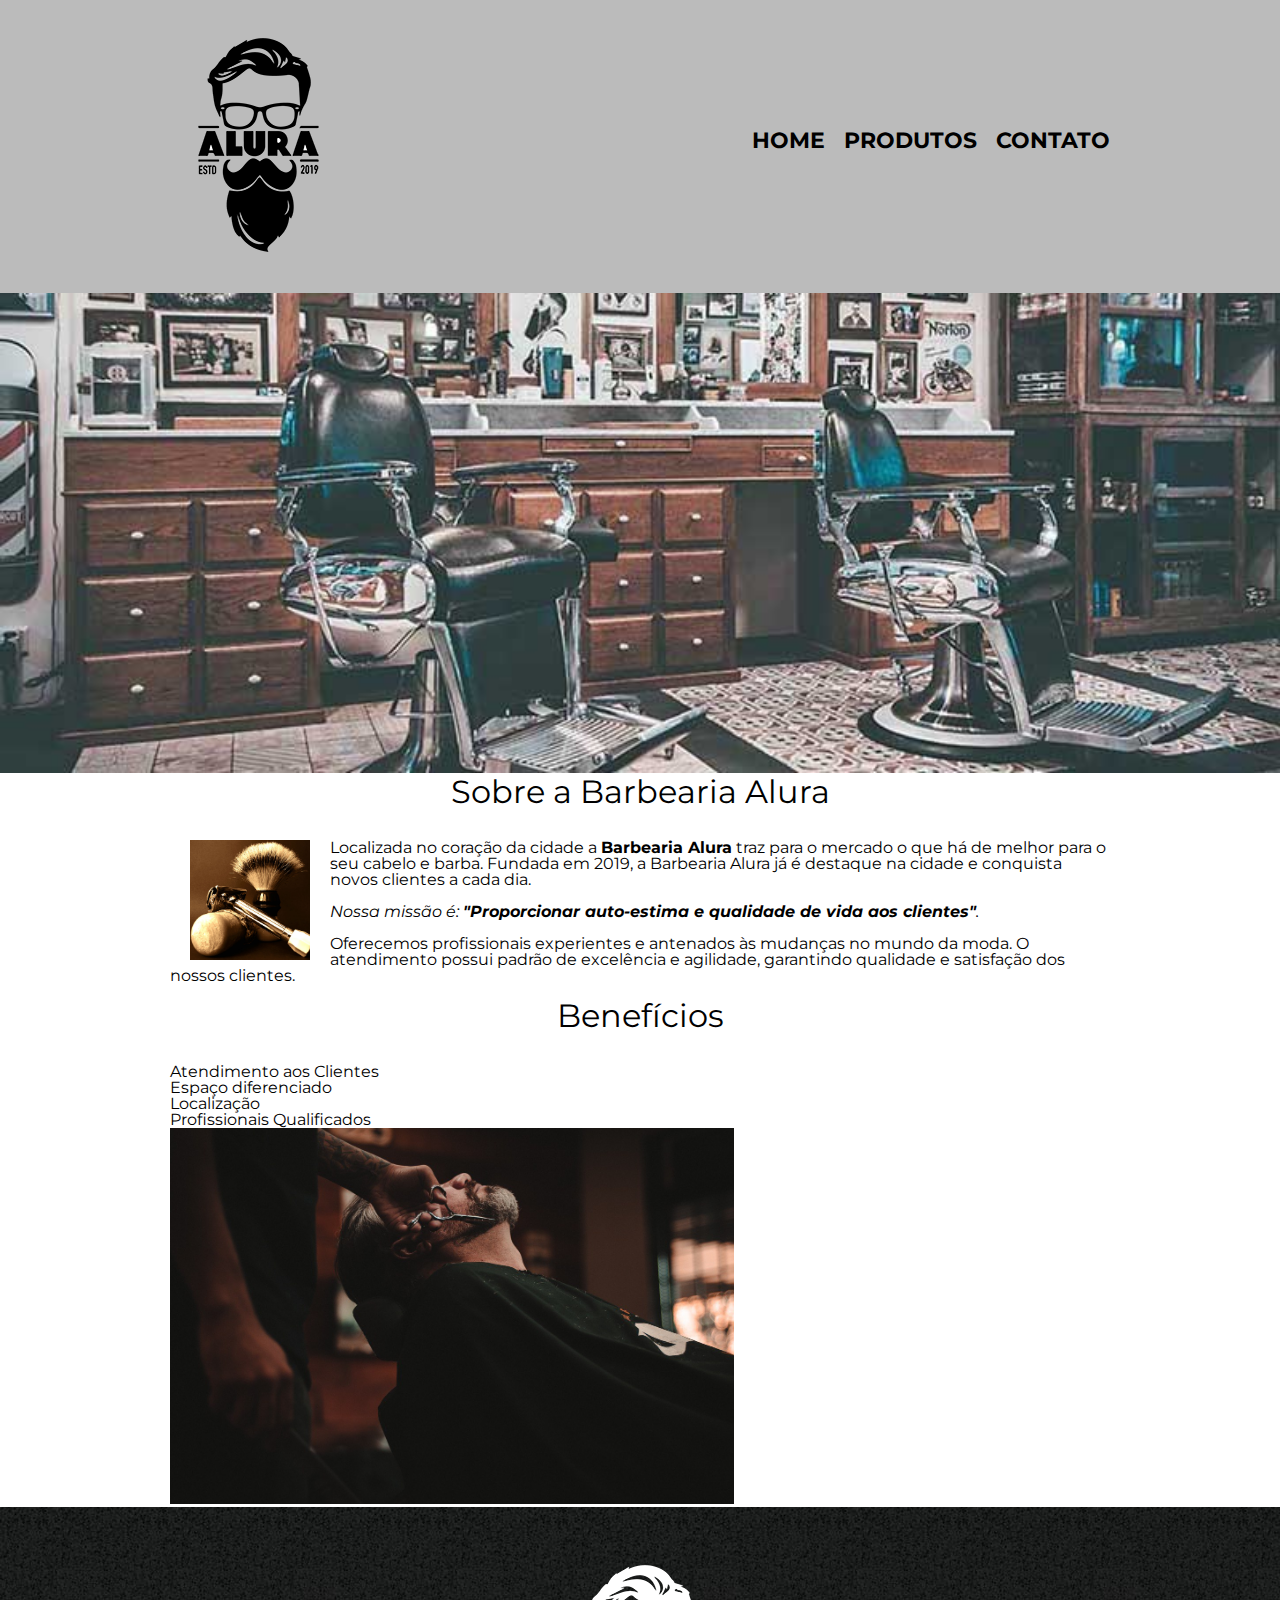
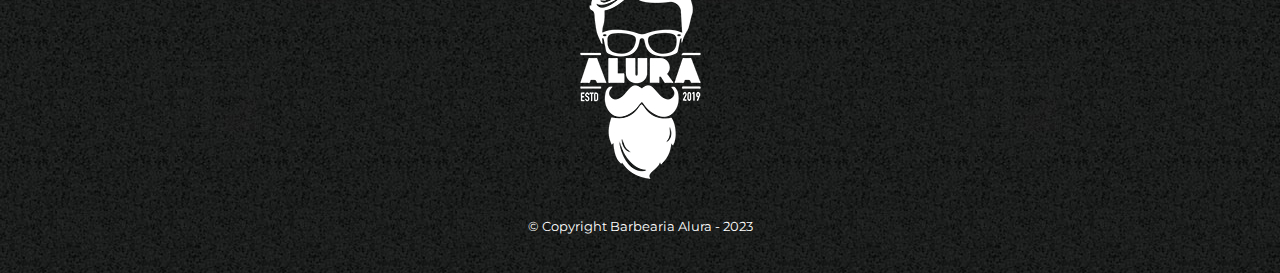
==== index.html @ fab91e8b "Initial commit" ====
<!DOCTYPE html>
<html lang="pt-br">
	<head>
		<meta charset="UTF-8">
		<title>Barbearia Alura</title>
		<link rel="stylesheet" href="reset.css">
		<link rel="stylesheet" href="Style-home.css">
		<link rel="preconnect" href="https://fonts.googleapis.com"><!--forma de usar uma fonte especifica para web - font google-->
		<link rel="preconnect" href="https://fonts.gstatic.com" crossorigin><!--forma de usar uma fonte especifica para web - font google-->
		<link href="https://fonts.googleapis.com/css2?family=Montserrat:wght@300;600&display=swap" rel="stylesheet"><!--forma de usar uma fonte especifica para web - font google-->
	</head>

	<body>
		<header><!--tag para cabeça do site-->
			<div class="caixa">
				<h1><img src="logo.png" alt="Logo marca da Barbearia"></h1>
				<nav><!--tag para navegação, criação de menu-->
					<ul>
						<li><a href="index.html">Home</a></li>
						<li><a href="produtos.html">Produtos</a></li>
						<li><a href="contato.html">Contato</a></li>
					</ul>
				</nav>
			</div>
		</header>

			<img class="banner" src="banner.jpg"><!--usamos uma classe para fazer um estilo, e usamos um identificador para um comportamento-->

			<main><!--tag para corpo do site-->
			<section class="principal"><!--quando há um assunto que engloba ele mesmo como um texto e seu titulo, no lugar da div usamos section-->
				<h2 class="titulo-principal">Sobre a Barbearia Alura</h2>
				
				<img src="utensilios.jpg" alt="utensilios de barbearia" class="utensilios">

				<p>Localizada no coração da cidade a <strong>Barbearia Alura</strong> traz para o mercado o que há de melhor para o seu cabelo e barba. Fundada em 2019, a Barbearia Alura já é destaque na cidade e conquista novos clientes a cada dia.</p>

				<p id="missao"><em>Nossa missão é: <strong>"Proporcionar auto-estima e qualidade de vida aos clientes"</strong>.</em></p>

				<p>Oferecemos profissionais experientes e antenados às mudanças no mundo da moda. O atendimento possui padrão de excelência e agilidade, garantindo qualidade e satisfação dos nossos clientes.</p>
			</section>

			<section class="beneficios">
				<h3 class="titulo-principal">Benefícios</h3>

				<ul>
					<li class="itens">Atendimento aos Clientes</li>
					<li class="itens">Espaço diferenciado</li>
					<li class="itens">Localização</li>
					<li class="itens">Profissionais Qualificados</li>
				</ul>

				<img src="beneficios.jpg" class="imagembeneficios">
			</section>
		</main>

		<footer><!--tag para rodapé-->
			<img src="logo-branco.png" alt="logo em branco do site">
			<p class="copyright">&copy; Copyright Barbearia Alura - 2023</p><!--o &copy; foi retirado do site unicode, é um conteudo especial - simbolo do tipo código unicode-->
		</footer>
		
	</body>
</html>
---- Style-home.css ----
body{/*forma de usar uma fonte especifica para web - font google*/
	font-family: 'Montserrat', sans-serif;
}
header {
	background: #BBBBBB;
	padding: 20px 0;
}
.caixa {
	position: relative;
	width: 940px;
	margin: 0 auto;
}

nav {
	position: absolute;
	top: 110px;
	right: 0;
}

nav li {
	display: inline;
	margin: 0 0 0 15px;
}

nav a {
	text-transform: uppercase;
	color: #000000;
	font-weight: bold;
	font-size: 22px;
	text-decoration: none;
}
nav a:hover{
	color: #8d4e0b;
	text-decoration: underline;
}
.banner{
	width: 100%;/*imagem com 100%  da largura da pagina*/
}
.titulo-principal{
	text-align: center;
	font-size: 2em;/*a medida "em" é a medida padrão de pixels em css, se é dito que o tamanho padrão em pixels do texto é de 15px, quando utilizado "2em" neste caso o titulo ficara 2 vezes o valor padrão de pixels, no caso 30px*/
	margin: 0 0 1em;/*desta forma o espaçamento para baixo tera 1 vez o valor padrão de pixels, neste caso o espaçamento será de 15px*/
	clear: left;/*este comando vai limpar um comando abaixo, o float, assim o floar nao vai afetar as configurações da class titulo-principal*/
}
.utensilios{
	width: 120px;
	float: left;/*comando float faz com que neste caso o texto flutue ao redor do objeto*/
	margin: 0 20px 0 20px;
}
.principal p{
	margin: 0 0 1em;
}
.principal strong{
	font-weight: bold;
}
.principal em{
	font-style: italic;
}
.imagembeneficios{
	width: 60%;
}
footer {
	text-align: center;
	background: url("bg.jpg");
	padding: 40px 0;
}
.copyright {
	color: #FFFFFF;
	font-size: 13px;
	margin: 20px 0 0;
}

main {
	width: 940px;
	margin: 0 auto;
}
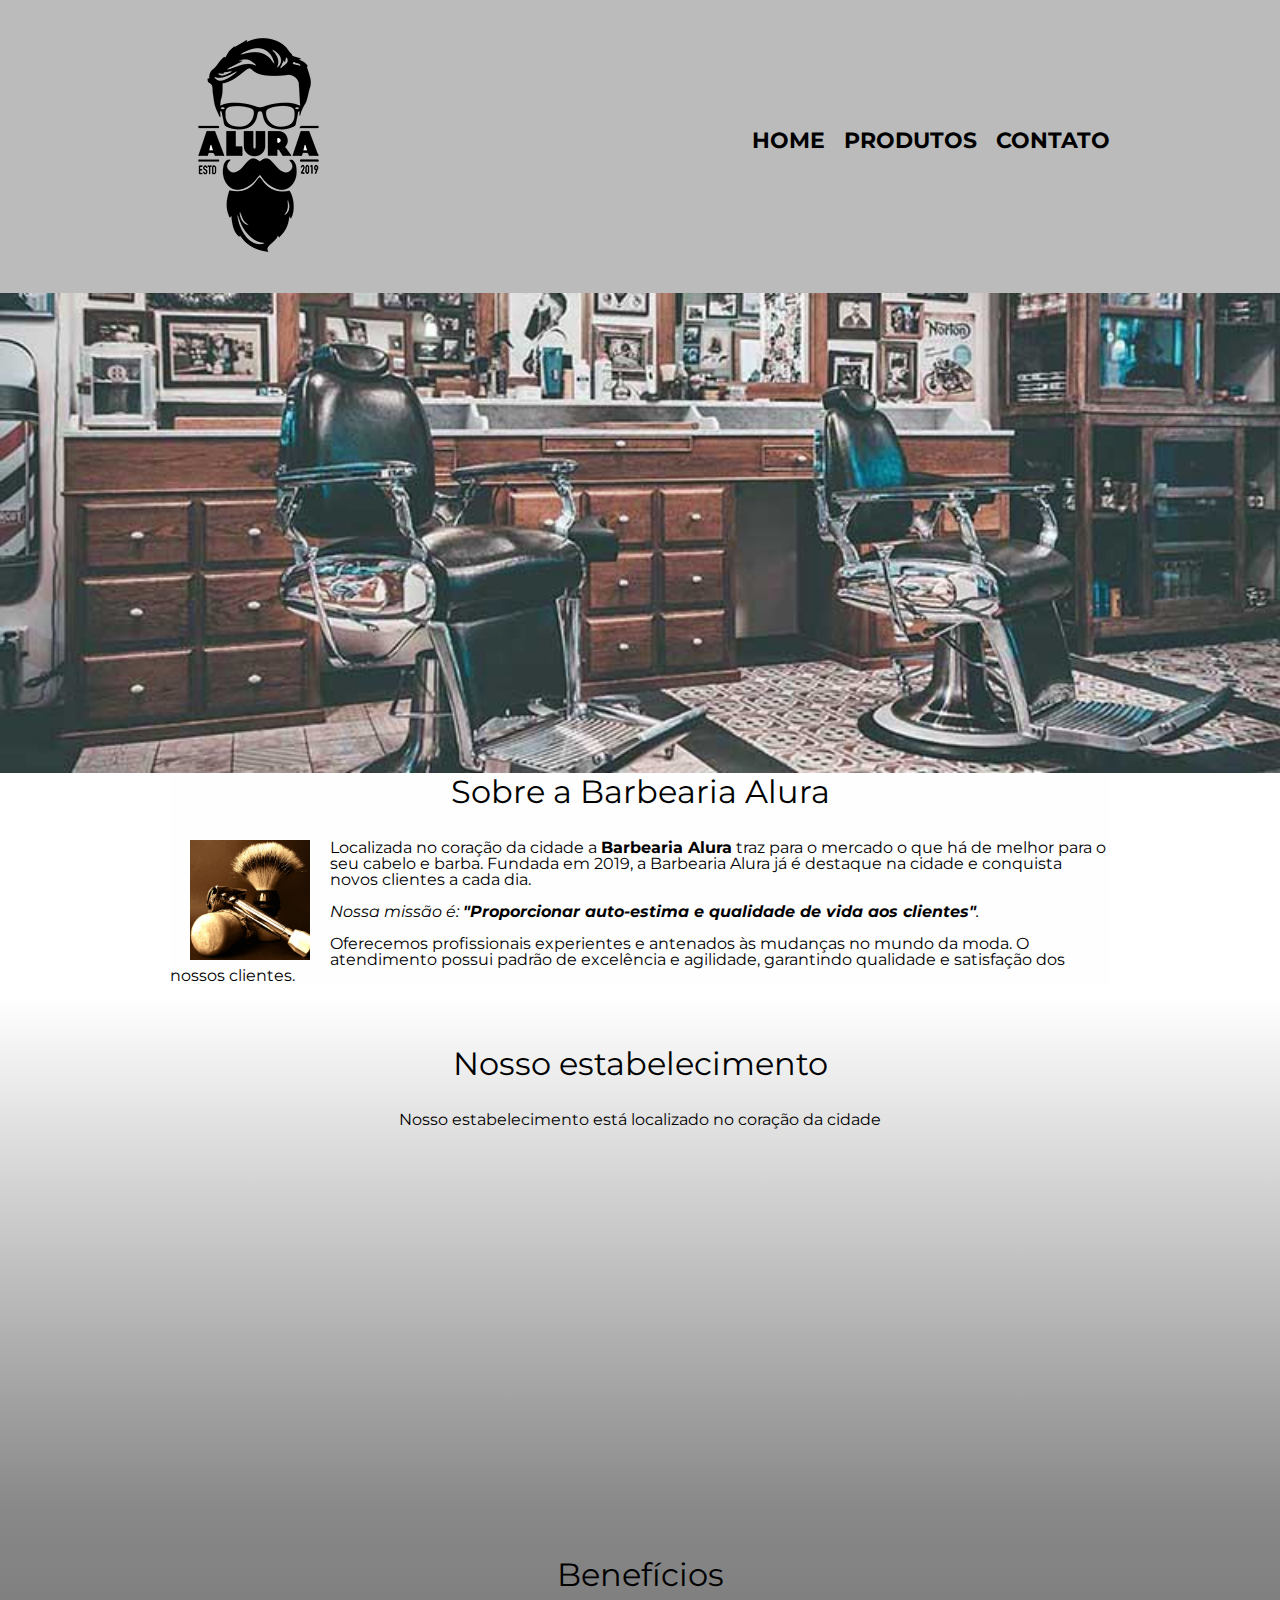
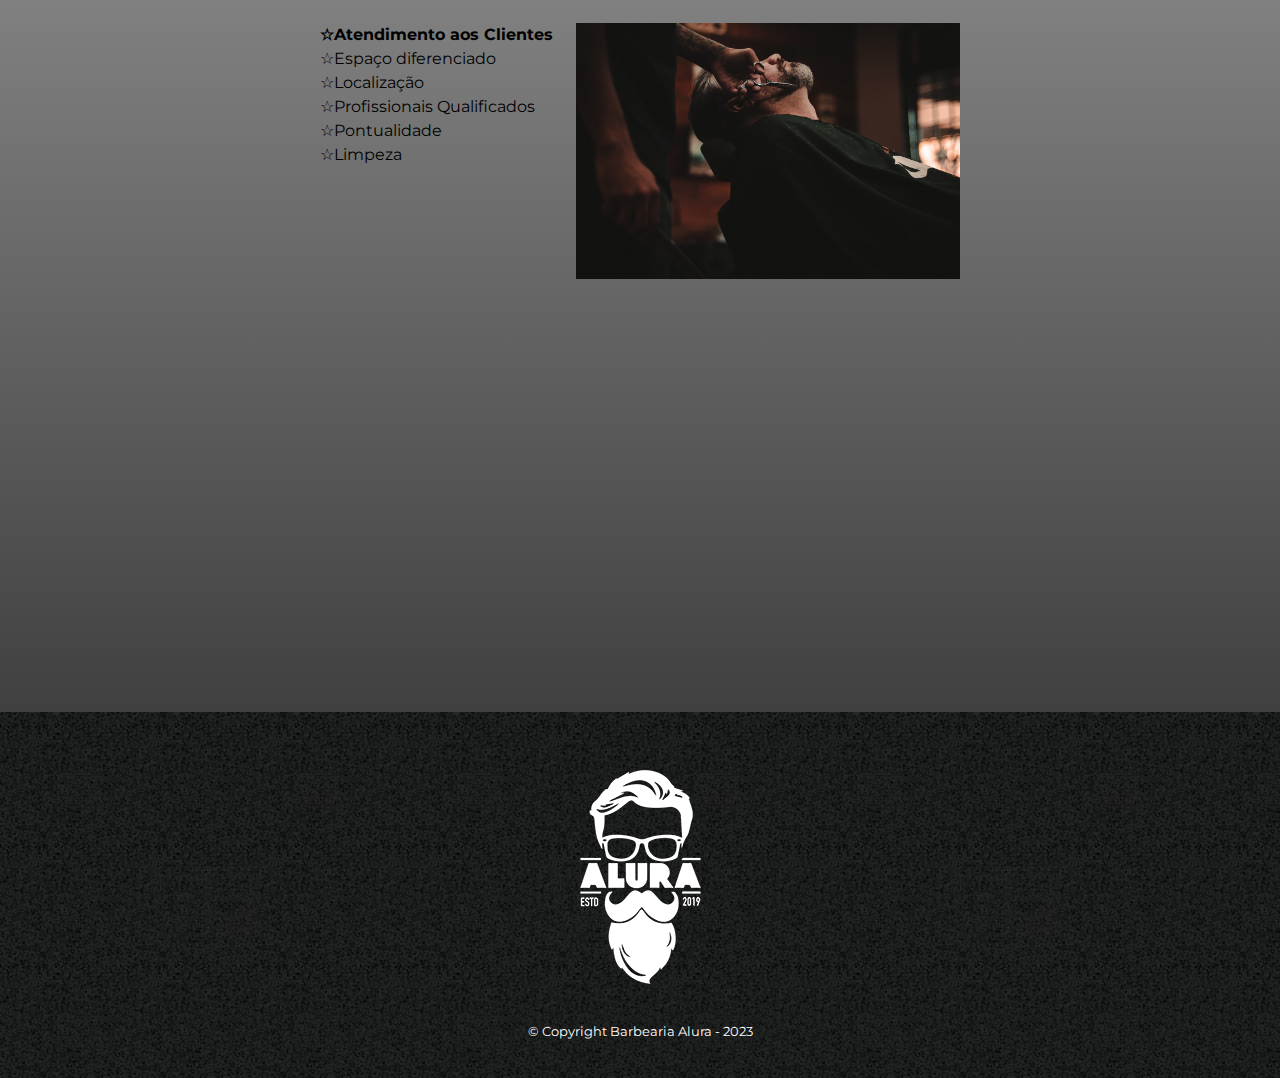
==== commit ee947e5b: "subindo alteração" ====
--- a/index.html
+++ b/index.html
@@ -24,32 +24,48 @@
 			</div>
 		</header>
 
-			<img class="banner" src="banner.jpg"><!--usamos uma classe para fazer um estilo, e usamos um identificador para um comportamento-->
+				<img class="banner" src="banner.jpg"><!--usamos uma classe para fazer um estilo, e usamos um identificador para um comportamento-->
 
-			<main><!--tag para corpo do site-->
-			<section class="principal"><!--quando há um assunto que engloba ele mesmo como um texto e seu titulo, no lugar da div usamos section-->
-				<h2 class="titulo-principal">Sobre a Barbearia Alura</h2>
-				
-				<img src="utensilios.jpg" alt="utensilios de barbearia" class="utensilios">
+				<main><!--tag para corpo do site-->
+				<section class="principal"><!--quando há um assunto que engloba ele mesmo como um texto e seu titulo, no lugar da div usamos section-->
+					<h2 class="titulo-principal">Sobre a Barbearia Alura</h2>
+					
+					<img src="utensilios.jpg" alt="utensilios de barbearia" class="utensilios">
 
-				<p>Localizada no coração da cidade a <strong>Barbearia Alura</strong> traz para o mercado o que há de melhor para o seu cabelo e barba. Fundada em 2019, a Barbearia Alura já é destaque na cidade e conquista novos clientes a cada dia.</p>
+					<p>Localizada no coração da cidade a <strong>Barbearia Alura</strong> traz para o mercado o que há de melhor para o seu cabelo e barba. Fundada em 2019, a Barbearia Alura já é destaque na cidade e conquista novos clientes a cada dia.</p>
 
-				<p id="missao"><em>Nossa missão é: <strong>"Proporcionar auto-estima e qualidade de vida aos clientes"</strong>.</em></p>
+					<p id="missao"><em>Nossa missão é: <strong>"Proporcionar auto-estima e qualidade de vida aos clientes"</strong>.</em></p>
 
-				<p>Oferecemos profissionais experientes e antenados às mudanças no mundo da moda. O atendimento possui padrão de excelência e agilidade, garantindo qualidade e satisfação dos nossos clientes.</p>
-			</section>
+					<p>Oferecemos profissionais experientes e antenados às mudanças no mundo da moda. O atendimento possui padrão de excelência e agilidade, garantindo qualidade e satisfação dos nossos clientes.</p>
+				</section>
 
+				<section class="mapa">
+
+					<h3 class="titulo-principal">Nosso estabelecimento</h3>
+					<p>Nosso estabelecimento está localizado no coração da cidade</p>
+					
+					<div class="mapa-conteudo">
+						<iframe src="https://www.google.com/maps/embed?pb=!1m18!1m12!1m3!1d3656.407977562702!2d-46.636826784516224!3d-23.589697068525627!2m3!1f0!2f0!3f0!3m2!1i1024!2i768!4f13.1!3m3!1m2!1s0x94ce5bd9bb943bf5%3A0x6f642995c970f0fe!2scaelum%20alura!5e0!3m2!1spt-BR!2sbr!4v1674771787236!5m2!1spt-BR!2sbr" width="100%" height="300" style="border:0;" allowfullscreen="" loading="lazy" referrerpolicy="no-referrer-when-downgrade"></iframe>
+
+				</section>
+			</div>
 			<section class="beneficios">
 				<h3 class="titulo-principal">Benefícios</h3>
+				<div class="conteudo-beneficios">
+					<ul class="lista-beneficios">
+						<li class="itens">Atendimento aos Clientes</li>
+						<li class="itens">Espaço diferenciado</li>
+						<li class="itens">Localização</li>
+						<li class="itens">Profissionais Qualificados</li>
+						<li class="itens">Pontualidade</li>
+						<li class="itens">Limpeza</li>
+					</ul><img src="beneficios.jpg" class="imagem-beneficios">
+				</div>
 
-				<ul>
-					<li class="itens">Atendimento aos Clientes</li>
-					<li class="itens">Espaço diferenciado</li>
-					<li class="itens">Localização</li>
-					<li class="itens">Profissionais Qualificados</li>
-				</ul>
+				<div class="video">
+					<iframe width="560" height="315" src="https://www.youtube.com/embed/wcVVXUV0YUY" title="YouTube video player" frameborder="0" allow="accelerometer; autoplay; clipboard-write; encrypted-media; gyroscope; picture-in-picture; web-share" allowfullscreen></iframe>
+				</div>
 
-				<img src="beneficios.jpg" class="imagembeneficios">
 			</section>
 		</main>
 
--- a/Style-home.css
+++ b/Style-home.css
@@ -47,6 +47,49 @@
 	float: left;/*comando float faz com que neste caso o texto flutue ao redor do objeto*/
 	margin: 0 20px 0 20px;
 }
+.beneficios{
+	padding: 3em 0;
+	background: linear-gradient(#888888, #404040);
+}
+.mapa{
+    padding: 3em 0;
+	background: linear-gradient(#fefefe, #888888);/*forma de incluir um fundo gradiente, onde é dito a cor inicial para cor final, além de poder colocar a porcentagem da cor, o angulo, e ate para nao queira linear, colocar o gradiente em circulos(radial)*/
+}
+.mapa p{
+	margin: 0 0 2em;
+	text-align: center;
+}
+.mapa-conteudo{
+	width: 940px;
+	margin: 0 auto;
+}
+.conteudo-beneficios{
+	width: 640px;
+	margin: 0 auto;
+}
+.lista-beneficios{
+	width: 40%;
+	display: inline-block;
+	vertical-align: top;
+}
+.itens:before{/*Forma de incluir coisas antes das tag, nesse exemplo será adicionado uma estrela antes da lista de classe "itens"*/
+	content: "\2606	";
+}
+.itens{
+	line-height: 1.5;/*comando para espaçamento da linha*/
+}
+.itens:first-child{/*Este comando pega a lista e altera somento o primeiro dela, como a tradução diz, o primeira criança*/
+	font-weight: bold;
+}
+.imagem-beneficios{
+	width: 60%;
+}
+.principal{
+	padding: 3m 0;
+	background-color: #fefefe;
+	width: 940px;
+	margin: 0 auto;
+}
 .principal p{
 	margin: 0 0 1em;
 }
@@ -56,21 +99,20 @@
 .principal em{
 	font-style: italic;
 }
-.imagembeneficios{
-	width: 60%;
-}
 footer {
 	text-align: center;
 	background: url("bg.jpg");
 	padding: 40px 0;
+}
+.video{
+	width: 560px;
+	margin: 2em auto;/*1em para cima e para baixo e a lateral automatica*/
 }
 .copyright {
 	color: #FFFFFF;
 	font-size: 13px;
 	margin: 20px 0 0;
 }
-
-main {
-	width: 940px;
-	margin: 0 auto;
-}
+.total{
+	background: linear-gradient(#fefefe, #888888);
+}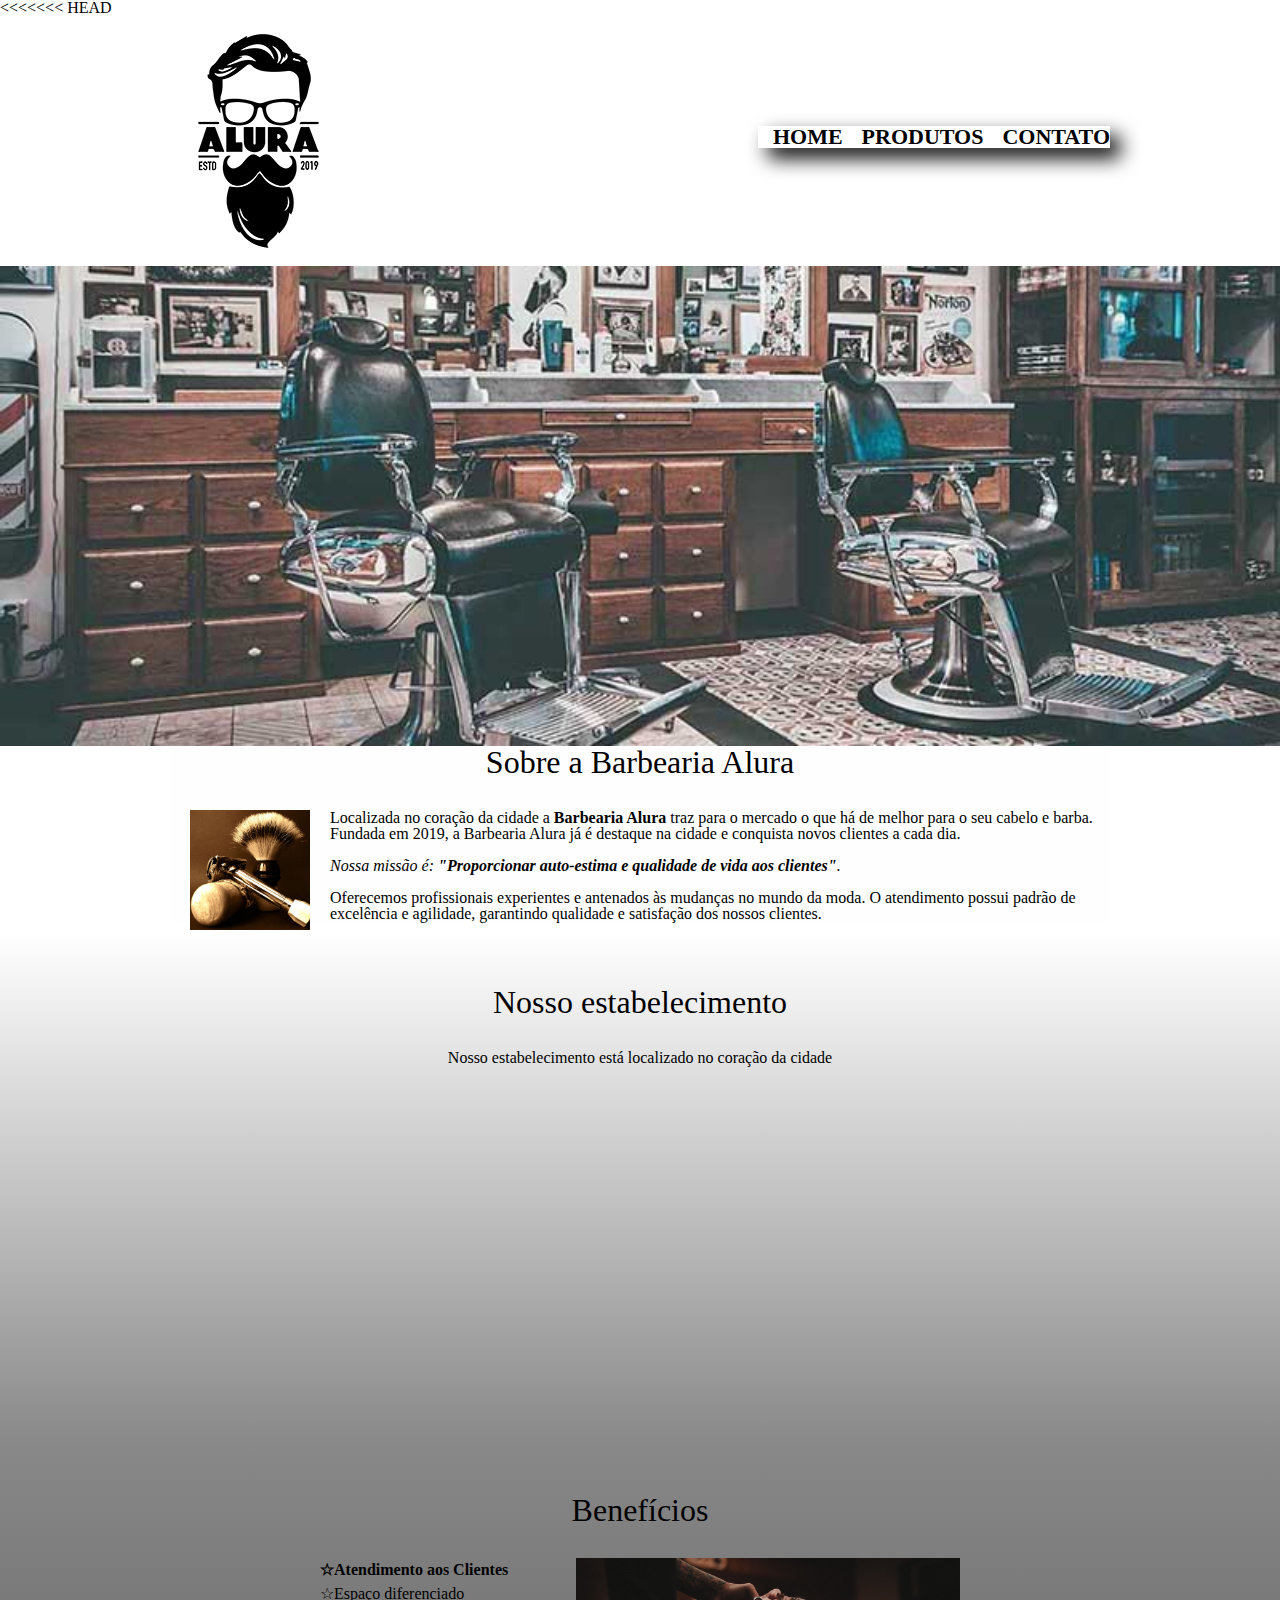
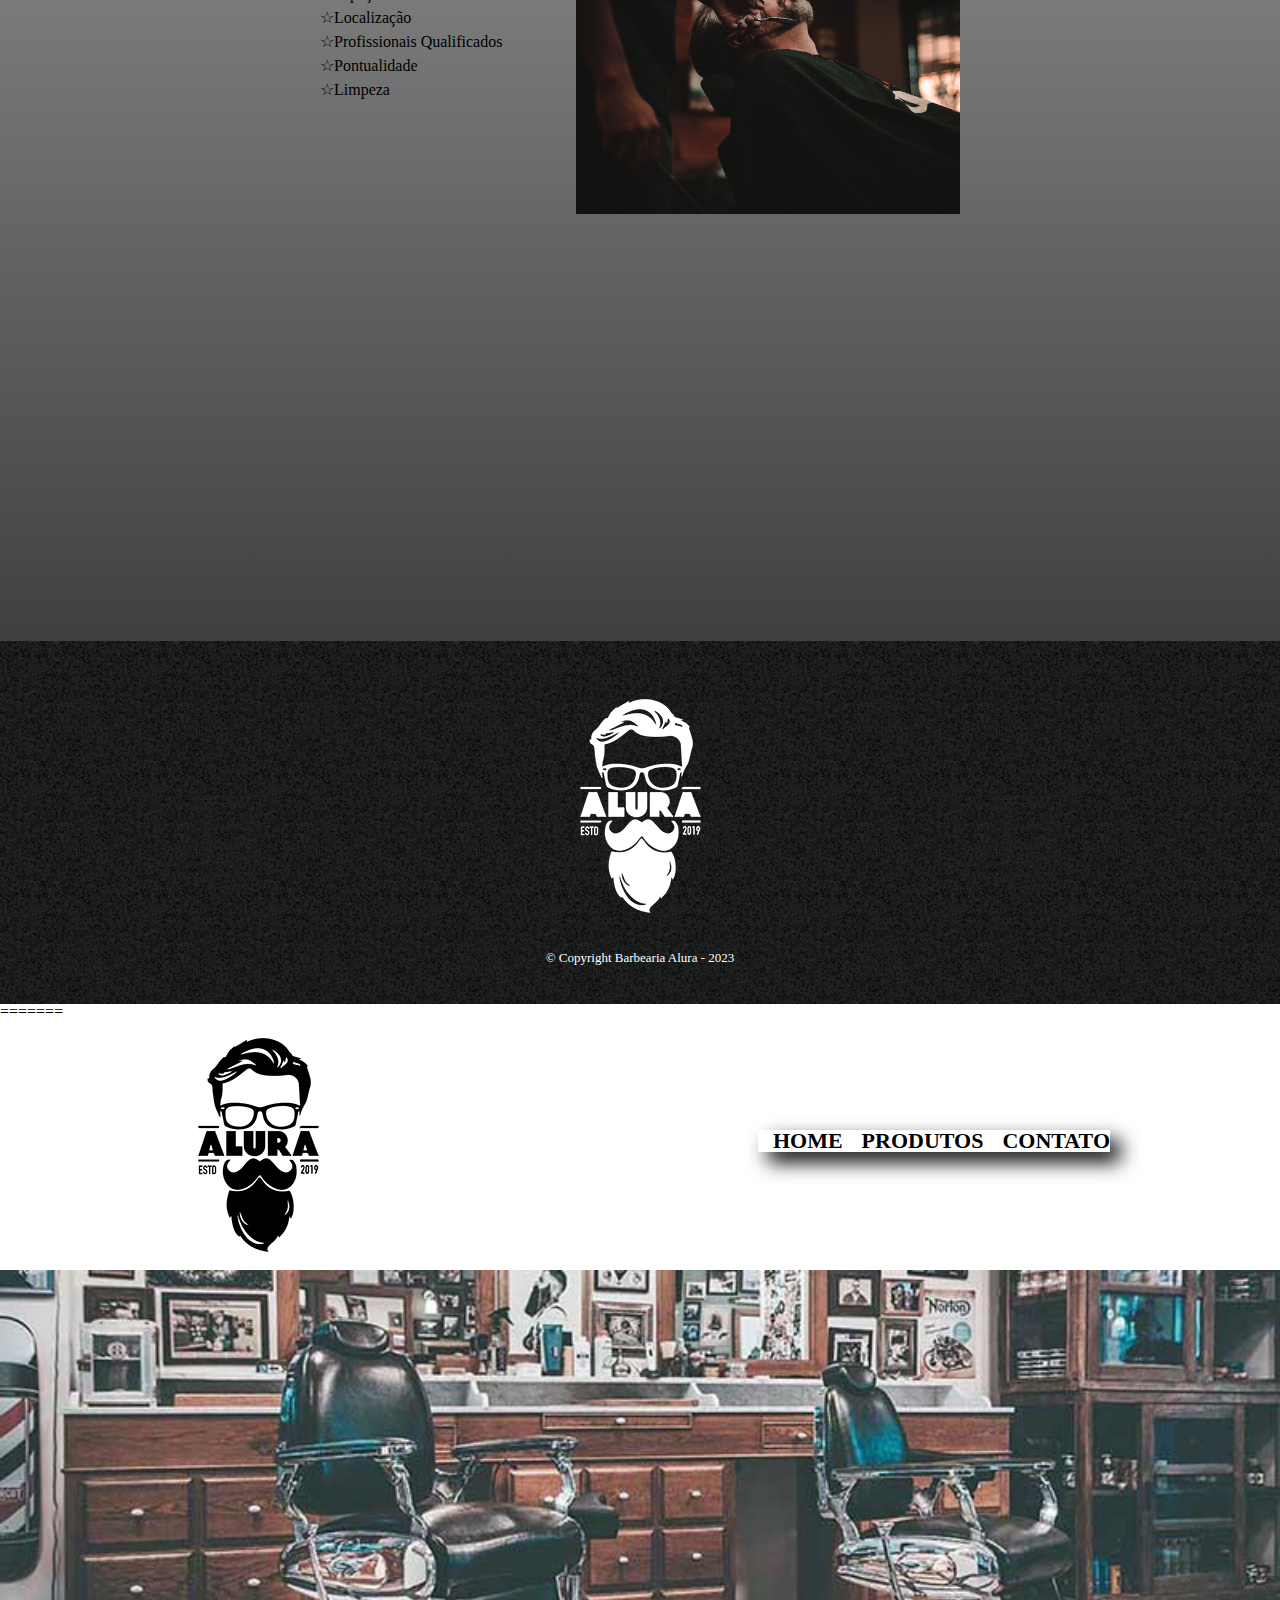
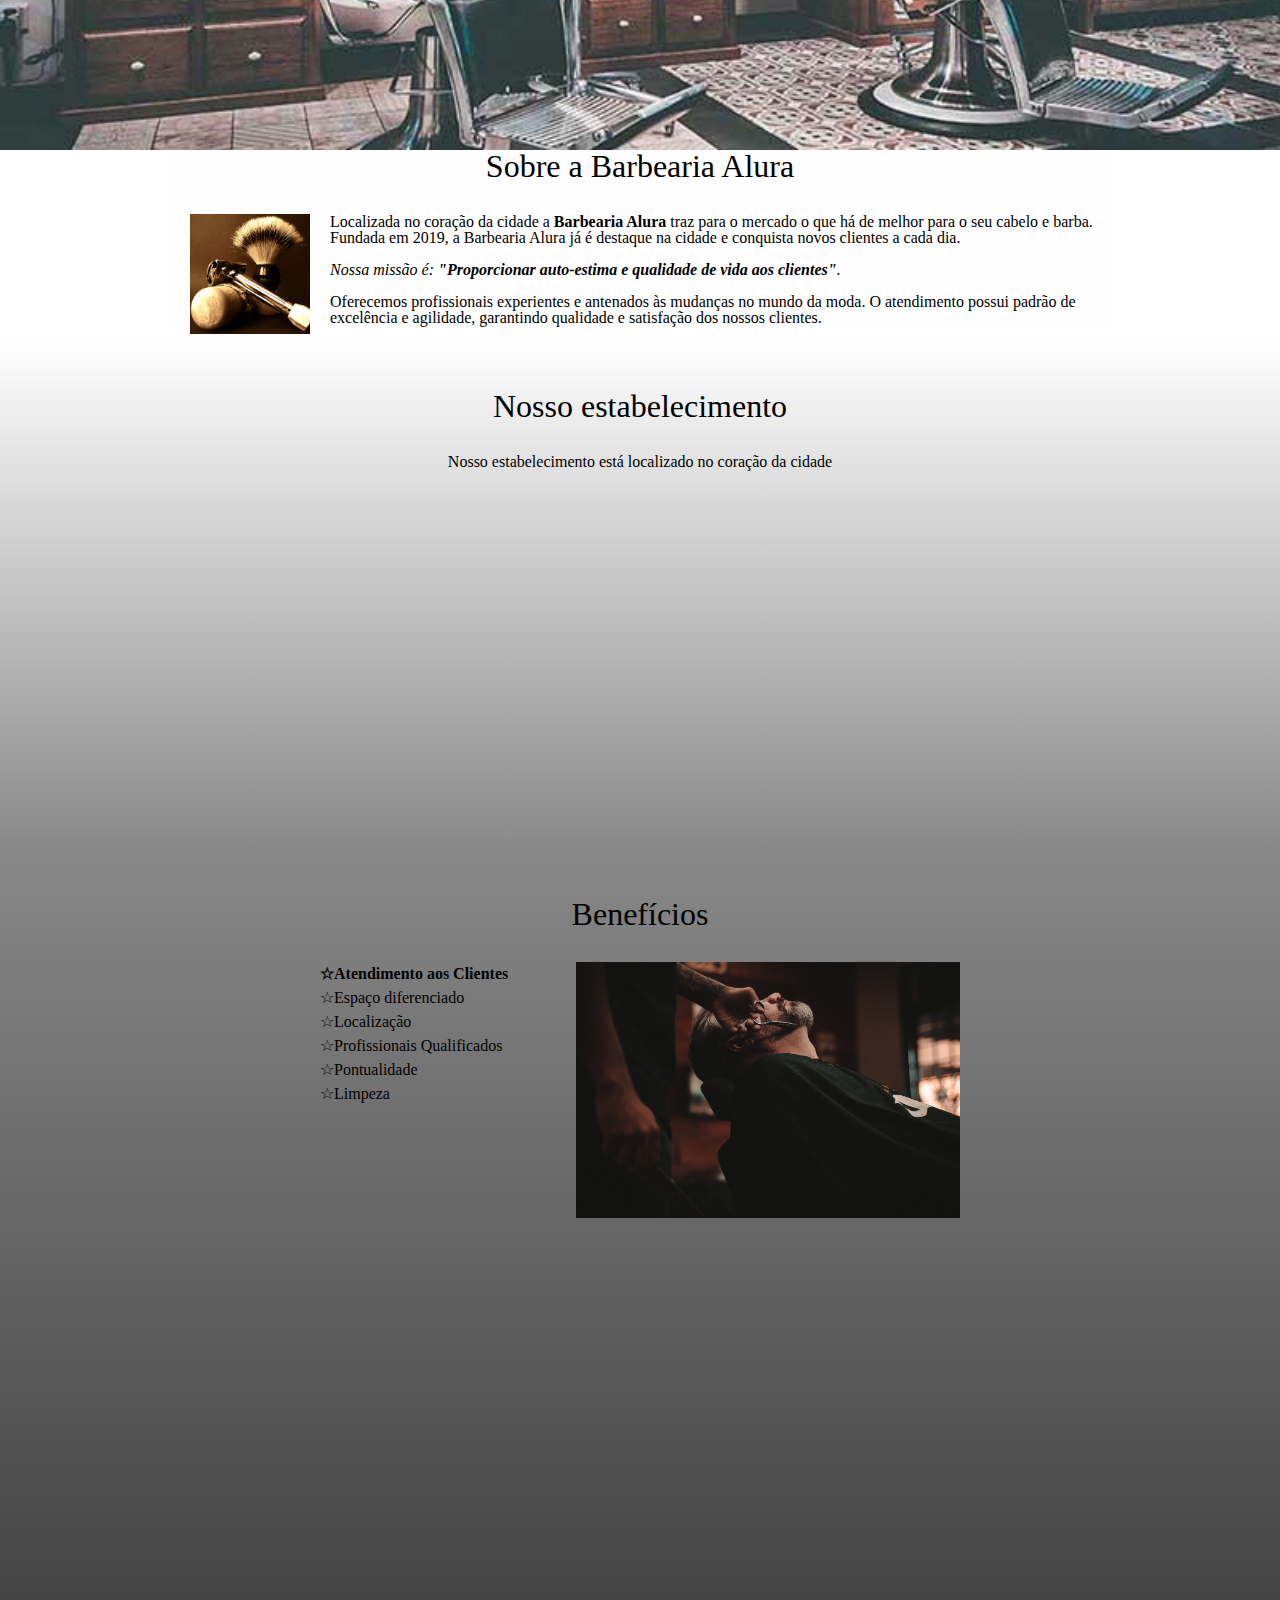
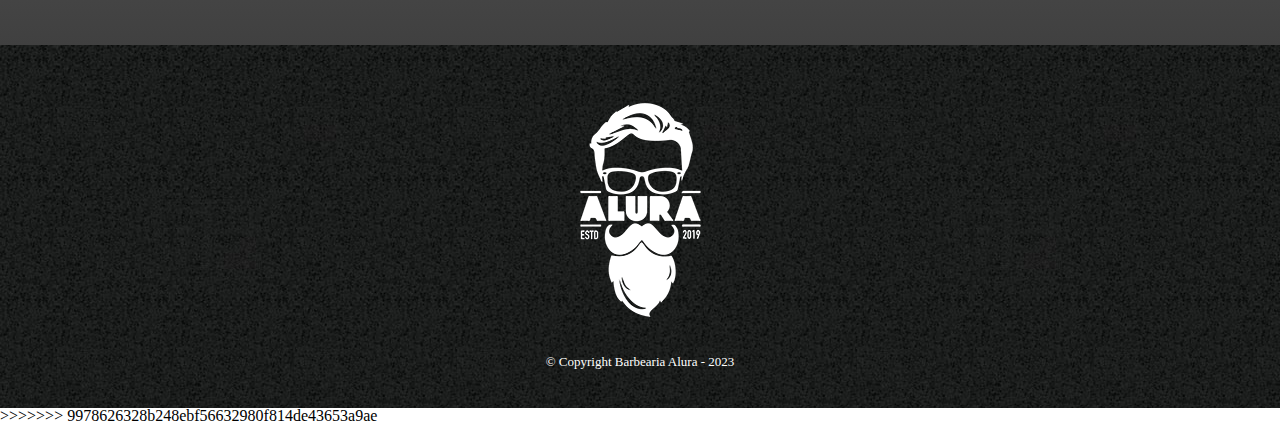
==== commit a81f9248: "Add files via upload" ====
--- a/index.html
+++ b/index.html
@@ -1,7 +1,9 @@
+<<<<<<< HEAD
 <!DOCTYPE html>
 <html lang="pt-br">
 	<head>
 		<meta charset="UTF-8">
+		<meta name="viewport" content="width=device-width"><!--tag meta para o site se adaptar a tela do-->
 		<title>Barbearia Alura</title>
 		<link rel="stylesheet" href="reset.css">
 		<link rel="stylesheet" href="Style-home.css">
@@ -63,7 +65,7 @@
 				</div>
 
 				<div class="video">
-					<iframe width="560" height="315" src="https://www.youtube.com/embed/wcVVXUV0YUY" title="YouTube video player" frameborder="0" allow="accelerometer; autoplay; clipboard-write; encrypted-media; gyroscope; picture-in-picture; web-share" allowfullscreen></iframe>
+					<iframe width="100%" height="315" src="https://www.youtube.com/embed/wcVVXUV0YUY" title="YouTube video player" frameborder="0" allow="accelerometer; autoplay; clipboard-write; encrypted-media; gyroscope; picture-in-picture; web-share" allowfullscreen></iframe>
 				</div>
 
 			</section>
@@ -76,3 +78,83 @@
 		
 	</body>
 </html>
+=======
+<!DOCTYPE html>
+<html lang="pt-br">
+	<head>
+		<meta charset="UTF-8">
+		<title>Barbearia Alura</title>
+		<link rel="stylesheet" href="reset.css">
+		<link rel="stylesheet" href="Style-home.css">
+		<link rel="preconnect" href="https://fonts.googleapis.com"><!--forma de usar uma fonte especifica para web - font google-->
+		<link rel="preconnect" href="https://fonts.gstatic.com" crossorigin><!--forma de usar uma fonte especifica para web - font google-->
+		<link href="https://fonts.googleapis.com/css2?family=Montserrat:wght@300;600&display=swap" rel="stylesheet"><!--forma de usar uma fonte especifica para web - font google-->
+	</head>
+
+	<body>
+		<header><!--tag para cabeça do site-->
+			<div class="caixa">
+				<h1><img src="logo.png" alt="Logo marca da Barbearia"></h1>
+				<nav><!--tag para navegação, criação de menu-->
+					<ul>
+						<li><a href="index.html">Home</a></li>
+						<li><a href="produtos.html">Produtos</a></li>
+						<li><a href="contato.html">Contato</a></li>
+					</ul>
+				</nav>
+			</div>
+		</header>
+
+				<img class="banner" src="banner.jpg"><!--usamos uma classe para fazer um estilo, e usamos um identificador para um comportamento-->
+
+				<main><!--tag para corpo do site-->
+				<section class="principal"><!--quando há um assunto que engloba ele mesmo como um texto e seu titulo, no lugar da div usamos section-->
+					<h2 class="titulo-principal">Sobre a Barbearia Alura</h2>
+					
+					<img src="utensilios.jpg" alt="utensilios de barbearia" class="utensilios">
+
+					<p>Localizada no coração da cidade a <strong>Barbearia Alura</strong> traz para o mercado o que há de melhor para o seu cabelo e barba. Fundada em 2019, a Barbearia Alura já é destaque na cidade e conquista novos clientes a cada dia.</p>
+
+					<p id="missao"><em>Nossa missão é: <strong>"Proporcionar auto-estima e qualidade de vida aos clientes"</strong>.</em></p>
+
+					<p>Oferecemos profissionais experientes e antenados às mudanças no mundo da moda. O atendimento possui padrão de excelência e agilidade, garantindo qualidade e satisfação dos nossos clientes.</p>
+				</section>
+
+				<section class="mapa">
+
+					<h3 class="titulo-principal">Nosso estabelecimento</h3>
+					<p>Nosso estabelecimento está localizado no coração da cidade</p>
+					
+					<div class="mapa-conteudo">
+						<iframe src="https://www.google.com/maps/embed?pb=!1m18!1m12!1m3!1d3656.407977562702!2d-46.636826784516224!3d-23.589697068525627!2m3!1f0!2f0!3f0!3m2!1i1024!2i768!4f13.1!3m3!1m2!1s0x94ce5bd9bb943bf5%3A0x6f642995c970f0fe!2scaelum%20alura!5e0!3m2!1spt-BR!2sbr!4v1674771787236!5m2!1spt-BR!2sbr" width="100%" height="300" style="border:0;" allowfullscreen="" loading="lazy" referrerpolicy="no-referrer-when-downgrade"></iframe>
+
+				</section>
+			</div>
+			<section class="beneficios">
+				<h3 class="titulo-principal">Benefícios</h3>
+				<div class="conteudo-beneficios">
+					<ul class="lista-beneficios">
+						<li class="itens">Atendimento aos Clientes</li>
+						<li class="itens">Espaço diferenciado</li>
+						<li class="itens">Localização</li>
+						<li class="itens">Profissionais Qualificados</li>
+						<li class="itens">Pontualidade</li>
+						<li class="itens">Limpeza</li>
+					</ul><img src="beneficios.jpg" class="imagem-beneficios">
+				</div>
+
+				<div class="video">
+					<iframe width="560" height="315" src="https://www.youtube.com/embed/wcVVXUV0YUY" title="YouTube video player" frameborder="0" allow="accelerometer; autoplay; clipboard-write; encrypted-media; gyroscope; picture-in-picture; web-share" allowfullscreen></iframe>
+				</div>
+
+			</section>
+		</main>
+
+		<footer><!--tag para rodapé-->
+			<img src="logo-branco.png" alt="logo em branco do site">
+			<p class="copyright">&copy; Copyright Barbearia Alura - 2023</p><!--o &copy; foi retirado do site unicode, é um conteudo especial - simbolo do tipo código unicode-->
+		</footer>
+		
+	</body>
+</html>
+>>>>>>> 9978626328b248ebf56632980f814de43653a9ae
--- a/Style-home.css
+++ b/Style-home.css
@@ -1,6 +1,4 @@
-body{/*forma de usar uma fonte especifica para web - font google*/
-	font-family: 'Montserrat', sans-serif;
-}
+<<<<<<< HEAD
 header {
 	background: #BBBBBB;
 	padding: 20px 0;
@@ -15,6 +13,7 @@
 	position: absolute;
 	top: 110px;
 	right: 0;
+	box-shadow: 10px 10px 20px #000000;
 }
 
 nav li {
@@ -115,4 +114,137 @@
 }
 .total{
 	background: linear-gradient(#fefefe, #888888);
+}
+@media screen and (max-width: 480px){/*Comandos para fazer adaptações para o site na versão mobile.*/
+	.caixa, .principal, .conteudo-beneficios, .mapa-conteudo, .video{
+		width: auto;
+	}
+	h1{
+		text-align: center;
+	}
+	nav{
+		position: static;
+	}
+	.lista-beneficios, .imagem-beneficios{
+		width: 100%;
+	}
+=======
+body{/*forma de usar uma fonte especifica para web - font google*/
+	font-family: 'Montserrat', sans-serif;
+}
+header {
+	background: #BBBBBB;
+	padding: 20px 0;
+}
+.caixa {
+	position: relative;
+	width: 940px;
+	margin: 0 auto;
+}
+
+nav {
+	position: absolute;
+	top: 110px;
+	right: 0;
+}
+
+nav li {
+	display: inline;
+	margin: 0 0 0 15px;
+}
+
+nav a {
+	text-transform: uppercase;
+	color: #000000;
+	font-weight: bold;
+	font-size: 22px;
+	text-decoration: none;
+}
+nav a:hover{
+	color: #8d4e0b;
+	text-decoration: underline;
+}
+.banner{
+	width: 100%;/*imagem com 100%  da largura da pagina*/
+}
+.titulo-principal{
+	text-align: center;
+	font-size: 2em;/*a medida "em" é a medida padrão de pixels em css, se é dito que o tamanho padrão em pixels do texto é de 15px, quando utilizado "2em" neste caso o titulo ficara 2 vezes o valor padrão de pixels, no caso 30px*/
+	margin: 0 0 1em;/*desta forma o espaçamento para baixo tera 1 vez o valor padrão de pixels, neste caso o espaçamento será de 15px*/
+	clear: left;/*este comando vai limpar um comando abaixo, o float, assim o floar nao vai afetar as configurações da class titulo-principal*/
+}
+.utensilios{
+	width: 120px;
+	float: left;/*comando float faz com que neste caso o texto flutue ao redor do objeto*/
+	margin: 0 20px 0 20px;
+}
+.beneficios{
+	padding: 3em 0;
+	background: linear-gradient(#888888, #404040);
+}
+.mapa{
+    padding: 3em 0;
+	background: linear-gradient(#fefefe, #888888);/*forma de incluir um fundo gradiente, onde é dito a cor inicial para cor final, além de poder colocar a porcentagem da cor, o angulo, e ate para nao queira linear, colocar o gradiente em circulos(radial)*/
+}
+.mapa p{
+	margin: 0 0 2em;
+	text-align: center;
+}
+.mapa-conteudo{
+	width: 940px;
+	margin: 0 auto;
+}
+.conteudo-beneficios{
+	width: 640px;
+	margin: 0 auto;
+}
+.lista-beneficios{
+	width: 40%;
+	display: inline-block;
+	vertical-align: top;
+}
+.itens:before{/*Forma de incluir coisas antes das tag, nesse exemplo será adicionado uma estrela antes da lista de classe "itens"*/
+	content: "\2606	";
+}
+.itens{
+	line-height: 1.5;/*comando para espaçamento da linha*/
+}
+.itens:first-child{/*Este comando pega a lista e altera somento o primeiro dela, como a tradução diz, o primeira criança*/
+	font-weight: bold;
+}
+.imagem-beneficios{
+	width: 60%;
+}
+.principal{
+	padding: 3m 0;
+	background-color: #fefefe;
+	width: 940px;
+	margin: 0 auto;
+}
+.principal p{
+	margin: 0 0 1em;
+}
+.principal strong{
+	font-weight: bold;
+}
+.principal em{
+	font-style: italic;
+}
+footer {
+	text-align: center;
+	background: url("bg.jpg");
+	padding: 40px 0;
+}
+.video{
+	width: 560px;
+	margin: 2em auto;/*1em para cima e para baixo e a lateral automatica*/
+}
+.copyright {
+	color: #FFFFFF;
+	font-size: 13px;
+	margin: 20px 0 0;
+}
+.total{
+	background: linear-gradient(#fefefe, #888888);
+>>>>>>> 9978626328b248ebf56632980f814de43653a9ae
 }--- a/Style-home.css
+++ b/Style-home.css
@@ -1,6 +1,4 @@
-body{/*forma de usar uma fonte especifica para web - font google*/
-	font-family: 'Montserrat', sans-serif;
-}
+<<<<<<< HEAD
 header {
 	background: #BBBBBB;
 	padding: 20px 0;
@@ -15,6 +13,7 @@
 	position: absolute;
 	top: 110px;
 	right: 0;
+	box-shadow: 10px 10px 20px #000000;
 }
 
 nav li {
@@ -115,4 +114,137 @@
 }
 .total{
 	background: linear-gradient(#fefefe, #888888);
+}
+@media screen and (max-width: 480px){/*Comandos para fazer adaptações para o site na versão mobile.*/
+	.caixa, .principal, .conteudo-beneficios, .mapa-conteudo, .video{
+		width: auto;
+	}
+	h1{
+		text-align: center;
+	}
+	nav{
+		position: static;
+	}
+	.lista-beneficios, .imagem-beneficios{
+		width: 100%;
+	}
+=======
+body{/*forma de usar uma fonte especifica para web - font google*/
+	font-family: 'Montserrat', sans-serif;
+}
+header {
+	background: #BBBBBB;
+	padding: 20px 0;
+}
+.caixa {
+	position: relative;
+	width: 940px;
+	margin: 0 auto;
+}
+
+nav {
+	position: absolute;
+	top: 110px;
+	right: 0;
+}
+
+nav li {
+	display: inline;
+	margin: 0 0 0 15px;
+}
+
+nav a {
+	text-transform: uppercase;
+	color: #000000;
+	font-weight: bold;
+	font-size: 22px;
+	text-decoration: none;
+}
+nav a:hover{
+	color: #8d4e0b;
+	text-decoration: underline;
+}
+.banner{
+	width: 100%;/*imagem com 100%  da largura da pagina*/
+}
+.titulo-principal{
+	text-align: center;
+	font-size: 2em;/*a medida "em" é a medida padrão de pixels em css, se é dito que o tamanho padrão em pixels do texto é de 15px, quando utilizado "2em" neste caso o titulo ficara 2 vezes o valor padrão de pixels, no caso 30px*/
+	margin: 0 0 1em;/*desta forma o espaçamento para baixo tera 1 vez o valor padrão de pixels, neste caso o espaçamento será de 15px*/
+	clear: left;/*este comando vai limpar um comando abaixo, o float, assim o floar nao vai afetar as configurações da class titulo-principal*/
+}
+.utensilios{
+	width: 120px;
+	float: left;/*comando float faz com que neste caso o texto flutue ao redor do objeto*/
+	margin: 0 20px 0 20px;
+}
+.beneficios{
+	padding: 3em 0;
+	background: linear-gradient(#888888, #404040);
+}
+.mapa{
+    padding: 3em 0;
+	background: linear-gradient(#fefefe, #888888);/*forma de incluir um fundo gradiente, onde é dito a cor inicial para cor final, além de poder colocar a porcentagem da cor, o angulo, e ate para nao queira linear, colocar o gradiente em circulos(radial)*/
+}
+.mapa p{
+	margin: 0 0 2em;
+	text-align: center;
+}
+.mapa-conteudo{
+	width: 940px;
+	margin: 0 auto;
+}
+.conteudo-beneficios{
+	width: 640px;
+	margin: 0 auto;
+}
+.lista-beneficios{
+	width: 40%;
+	display: inline-block;
+	vertical-align: top;
+}
+.itens:before{/*Forma de incluir coisas antes das tag, nesse exemplo será adicionado uma estrela antes da lista de classe "itens"*/
+	content: "\2606	";
+}
+.itens{
+	line-height: 1.5;/*comando para espaçamento da linha*/
+}
+.itens:first-child{/*Este comando pega a lista e altera somento o primeiro dela, como a tradução diz, o primeira criança*/
+	font-weight: bold;
+}
+.imagem-beneficios{
+	width: 60%;
+}
+.principal{
+	padding: 3m 0;
+	background-color: #fefefe;
+	width: 940px;
+	margin: 0 auto;
+}
+.principal p{
+	margin: 0 0 1em;
+}
+.principal strong{
+	font-weight: bold;
+}
+.principal em{
+	font-style: italic;
+}
+footer {
+	text-align: center;
+	background: url("bg.jpg");
+	padding: 40px 0;
+}
+.video{
+	width: 560px;
+	margin: 2em auto;/*1em para cima e para baixo e a lateral automatica*/
+}
+.copyright {
+	color: #FFFFFF;
+	font-size: 13px;
+	margin: 20px 0 0;
+}
+.total{
+	background: linear-gradient(#fefefe, #888888);
+>>>>>>> 9978626328b248ebf56632980f814de43653a9ae
 }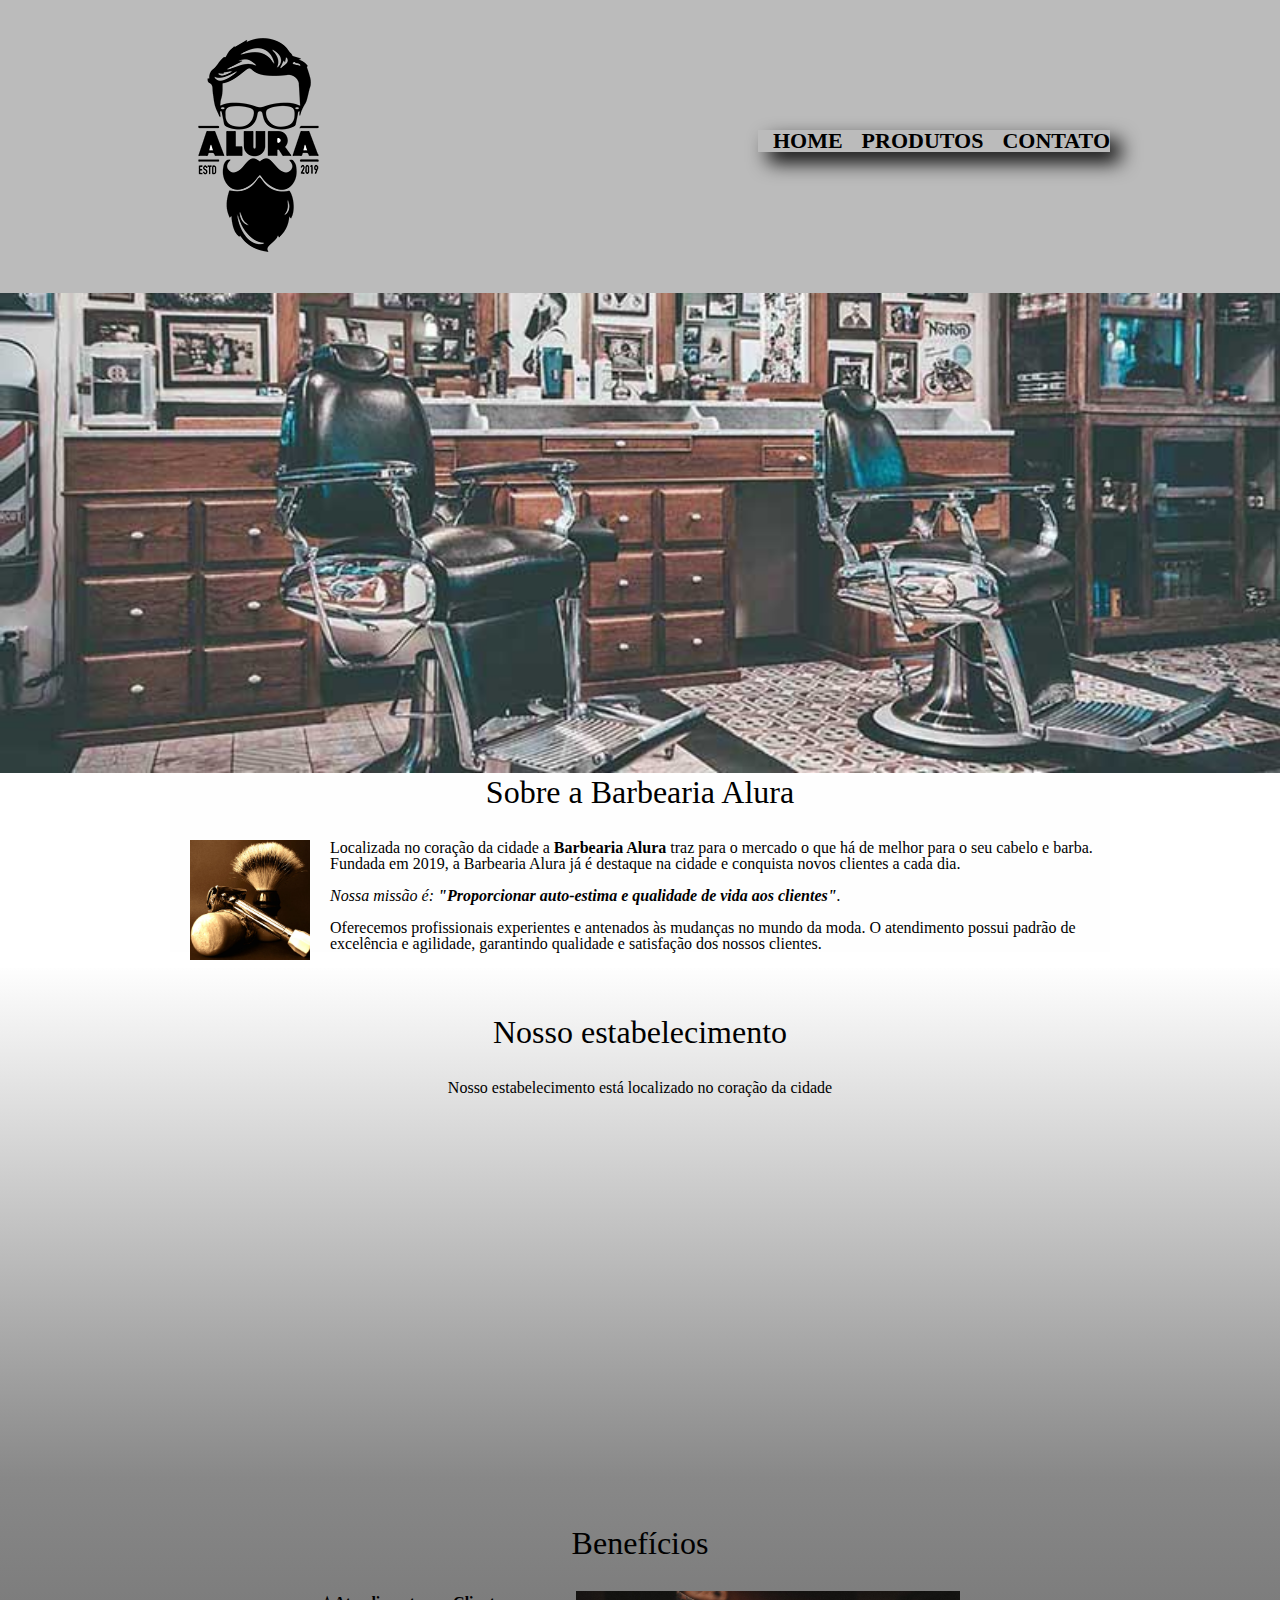
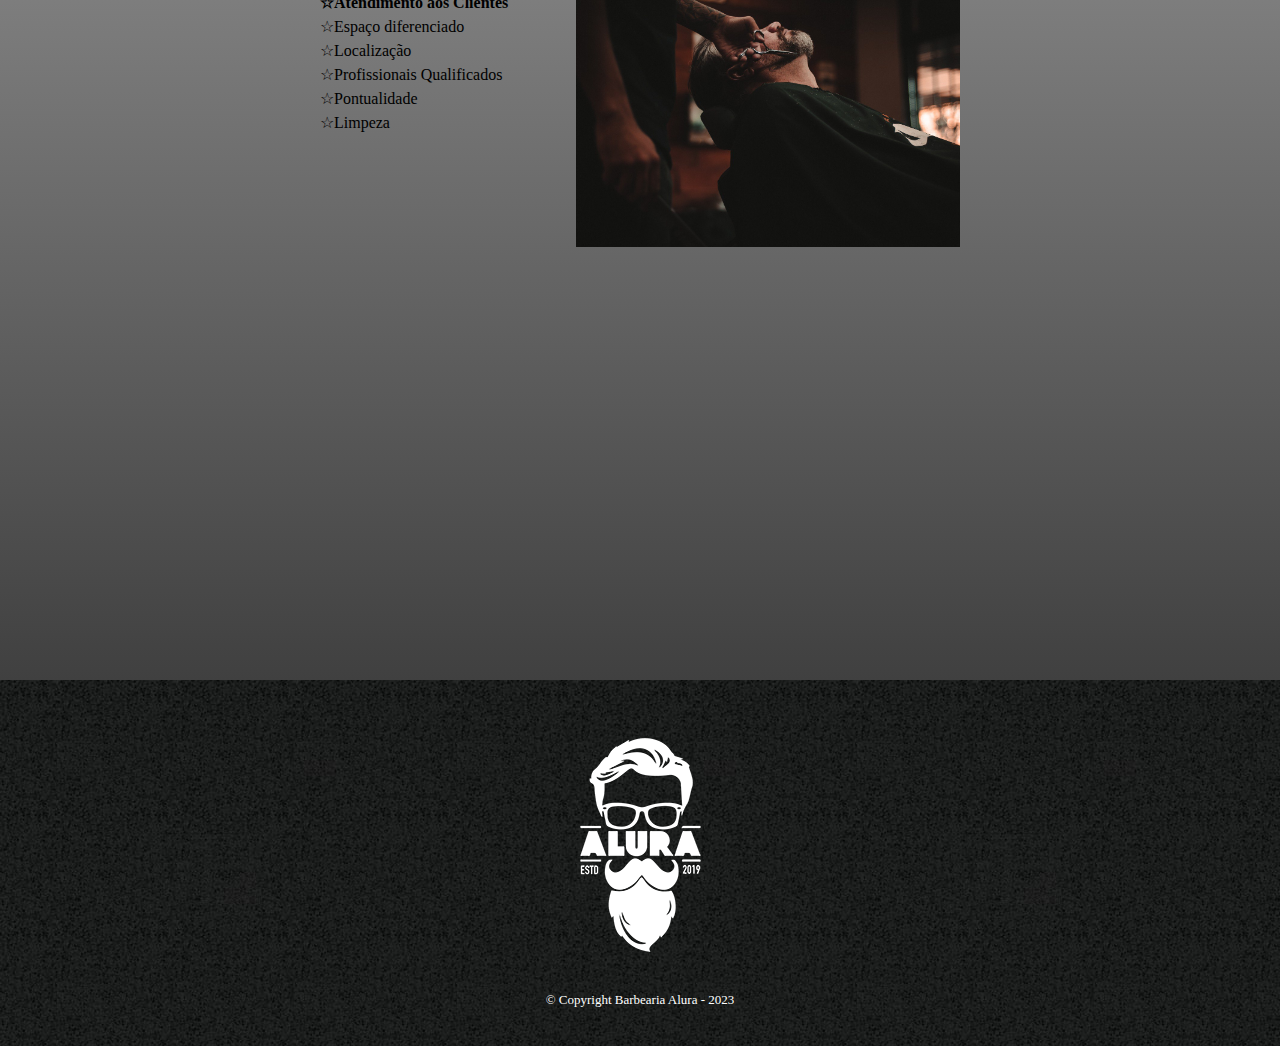
==== commit f1cd97c7: "Add files via upload" ====
--- a/index.html
+++ b/index.html
@@ -1,4 +1,3 @@
-<<<<<<< HEAD
 <!DOCTYPE html>
 <html lang="pt-br">
 	<head>
@@ -77,84 +76,4 @@
 		</footer>
 		
 	</body>
-</html>
-=======
-<!DOCTYPE html>
-<html lang="pt-br">
-	<head>
-		<meta charset="UTF-8">
-		<title>Barbearia Alura</title>
-		<link rel="stylesheet" href="reset.css">
-		<link rel="stylesheet" href="Style-home.css">
-		<link rel="preconnect" href="https://fonts.googleapis.com"><!--forma de usar uma fonte especifica para web - font google-->
-		<link rel="preconnect" href="https://fonts.gstatic.com" crossorigin><!--forma de usar uma fonte especifica para web - font google-->
-		<link href="https://fonts.googleapis.com/css2?family=Montserrat:wght@300;600&display=swap" rel="stylesheet"><!--forma de usar uma fonte especifica para web - font google-->
-	</head>
-
-	<body>
-		<header><!--tag para cabeça do site-->
-			<div class="caixa">
-				<h1><img src="logo.png" alt="Logo marca da Barbearia"></h1>
-				<nav><!--tag para navegação, criação de menu-->
-					<ul>
-						<li><a href="index.html">Home</a></li>
-						<li><a href="produtos.html">Produtos</a></li>
-						<li><a href="contato.html">Contato</a></li>
-					</ul>
-				</nav>
-			</div>
-		</header>
-
-				<img class="banner" src="banner.jpg"><!--usamos uma classe para fazer um estilo, e usamos um identificador para um comportamento-->
-
-				<main><!--tag para corpo do site-->
-				<section class="principal"><!--quando há um assunto que engloba ele mesmo como um texto e seu titulo, no lugar da div usamos section-->
-					<h2 class="titulo-principal">Sobre a Barbearia Alura</h2>
-					
-					<img src="utensilios.jpg" alt="utensilios de barbearia" class="utensilios">
-
-					<p>Localizada no coração da cidade a <strong>Barbearia Alura</strong> traz para o mercado o que há de melhor para o seu cabelo e barba. Fundada em 2019, a Barbearia Alura já é destaque na cidade e conquista novos clientes a cada dia.</p>
-
-					<p id="missao"><em>Nossa missão é: <strong>"Proporcionar auto-estima e qualidade de vida aos clientes"</strong>.</em></p>
-
-					<p>Oferecemos profissionais experientes e antenados às mudanças no mundo da moda. O atendimento possui padrão de excelência e agilidade, garantindo qualidade e satisfação dos nossos clientes.</p>
-				</section>
-
-				<section class="mapa">
-
-					<h3 class="titulo-principal">Nosso estabelecimento</h3>
-					<p>Nosso estabelecimento está localizado no coração da cidade</p>
-					
-					<div class="mapa-conteudo">
-						<iframe src="https://www.google.com/maps/embed?pb=!1m18!1m12!1m3!1d3656.407977562702!2d-46.636826784516224!3d-23.589697068525627!2m3!1f0!2f0!3f0!3m2!1i1024!2i768!4f13.1!3m3!1m2!1s0x94ce5bd9bb943bf5%3A0x6f642995c970f0fe!2scaelum%20alura!5e0!3m2!1spt-BR!2sbr!4v1674771787236!5m2!1spt-BR!2sbr" width="100%" height="300" style="border:0;" allowfullscreen="" loading="lazy" referrerpolicy="no-referrer-when-downgrade"></iframe>
-
-				</section>
-			</div>
-			<section class="beneficios">
-				<h3 class="titulo-principal">Benefícios</h3>
-				<div class="conteudo-beneficios">
-					<ul class="lista-beneficios">
-						<li class="itens">Atendimento aos Clientes</li>
-						<li class="itens">Espaço diferenciado</li>
-						<li class="itens">Localização</li>
-						<li class="itens">Profissionais Qualificados</li>
-						<li class="itens">Pontualidade</li>
-						<li class="itens">Limpeza</li>
-					</ul><img src="beneficios.jpg" class="imagem-beneficios">
-				</div>
-
-				<div class="video">
-					<iframe width="560" height="315" src="https://www.youtube.com/embed/wcVVXUV0YUY" title="YouTube video player" frameborder="0" allow="accelerometer; autoplay; clipboard-write; encrypted-media; gyroscope; picture-in-picture; web-share" allowfullscreen></iframe>
-				</div>
-
-			</section>
-		</main>
-
-		<footer><!--tag para rodapé-->
-			<img src="logo-branco.png" alt="logo em branco do site">
-			<p class="copyright">&copy; Copyright Barbearia Alura - 2023</p><!--o &copy; foi retirado do site unicode, é um conteudo especial - simbolo do tipo código unicode-->
-		</footer>
-		
-	</body>
-</html>
->>>>>>> 9978626328b248ebf56632980f814de43653a9ae
+</html>--- a/Style-home.css
+++ b/Style-home.css
@@ -1,4 +1,3 @@
-<<<<<<< HEAD
 header {
 	background: #BBBBBB;
 	padding: 20px 0;
@@ -128,123 +127,4 @@
 	.lista-beneficios, .imagem-beneficios{
 		width: 100%;
 	}
-=======
-body{/*forma de usar uma fonte especifica para web - font google*/
-	font-family: 'Montserrat', sans-serif;
-}
-header {
-	background: #BBBBBB;
-	padding: 20px 0;
-}
-.caixa {
-	position: relative;
-	width: 940px;
-	margin: 0 auto;
-}
-
-nav {
-	position: absolute;
-	top: 110px;
-	right: 0;
-}
-
-nav li {
-	display: inline;
-	margin: 0 0 0 15px;
-}
-
-nav a {
-	text-transform: uppercase;
-	color: #000000;
-	font-weight: bold;
-	font-size: 22px;
-	text-decoration: none;
-}
-nav a:hover{
-	color: #8d4e0b;
-	text-decoration: underline;
-}
-.banner{
-	width: 100%;/*imagem com 100%  da largura da pagina*/
-}
-.titulo-principal{
-	text-align: center;
-	font-size: 2em;/*a medida "em" é a medida padrão de pixels em css, se é dito que o tamanho padrão em pixels do texto é de 15px, quando utilizado "2em" neste caso o titulo ficara 2 vezes o valor padrão de pixels, no caso 30px*/
-	margin: 0 0 1em;/*desta forma o espaçamento para baixo tera 1 vez o valor padrão de pixels, neste caso o espaçamento será de 15px*/
-	clear: left;/*este comando vai limpar um comando abaixo, o float, assim o floar nao vai afetar as configurações da class titulo-principal*/
-}
-.utensilios{
-	width: 120px;
-	float: left;/*comando float faz com que neste caso o texto flutue ao redor do objeto*/
-	margin: 0 20px 0 20px;
-}
-.beneficios{
-	padding: 3em 0;
-	background: linear-gradient(#888888, #404040);
-}
-.mapa{
-    padding: 3em 0;
-	background: linear-gradient(#fefefe, #888888);/*forma de incluir um fundo gradiente, onde é dito a cor inicial para cor final, além de poder colocar a porcentagem da cor, o angulo, e ate para nao queira linear, colocar o gradiente em circulos(radial)*/
-}
-.mapa p{
-	margin: 0 0 2em;
-	text-align: center;
-}
-.mapa-conteudo{
-	width: 940px;
-	margin: 0 auto;
-}
-.conteudo-beneficios{
-	width: 640px;
-	margin: 0 auto;
-}
-.lista-beneficios{
-	width: 40%;
-	display: inline-block;
-	vertical-align: top;
-}
-.itens:before{/*Forma de incluir coisas antes das tag, nesse exemplo será adicionado uma estrela antes da lista de classe "itens"*/
-	content: "\2606	";
-}
-.itens{
-	line-height: 1.5;/*comando para espaçamento da linha*/
-}
-.itens:first-child{/*Este comando pega a lista e altera somento o primeiro dela, como a tradução diz, o primeira criança*/
-	font-weight: bold;
-}
-.imagem-beneficios{
-	width: 60%;
-}
-.principal{
-	padding: 3m 0;
-	background-color: #fefefe;
-	width: 940px;
-	margin: 0 auto;
-}
-.principal p{
-	margin: 0 0 1em;
-}
-.principal strong{
-	font-weight: bold;
-}
-.principal em{
-	font-style: italic;
-}
-footer {
-	text-align: center;
-	background: url("bg.jpg");
-	padding: 40px 0;
-}
-.video{
-	width: 560px;
-	margin: 2em auto;/*1em para cima e para baixo e a lateral automatica*/
-}
-.copyright {
-	color: #FFFFFF;
-	font-size: 13px;
-	margin: 20px 0 0;
-}
-.total{
-	background: linear-gradient(#fefefe, #888888);
->>>>>>> 9978626328b248ebf56632980f814de43653a9ae
 }